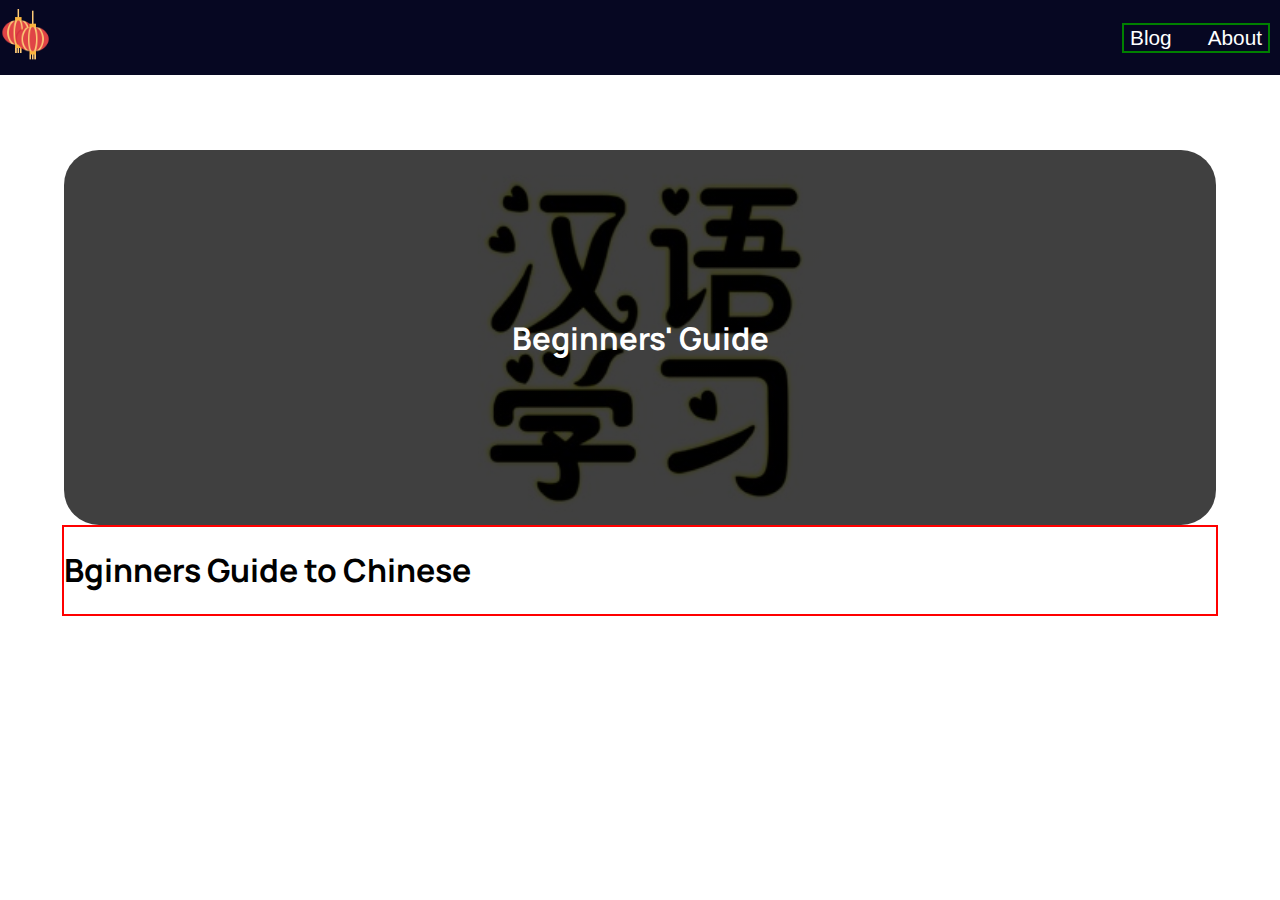
==== resources-and-content/beginners-guide.html @ 55307843 "first commit - commiting all files to repo" ====
<!DOCTYPE html>
<html lang="en">
<head>
    <meta charset="UTF-8">
    <meta http-equiv="X-UA-Compatible" content="IE=edge">
    <meta name="viewport" content="width=device-width, initial-scale=1.0">
    <title>Beginner's Guide</title>
    <link rel="stylesheet" href="/Style/beginners-guide.css">
    <link href="https://fonts.googleapis.com/css2?family=Manrope&display=swap" rel="stylesheet">

</head>
<body>
    <header>
            <!-- ICON -->
            
            <a href="/">
                <img class="lantern-icon" src="/Icons/lantern (1).png" alt="lantern.png">
            </a> 

            <!-- NAV -->
            <nav>
                <a href="/about- blog/blog.html">
                    <button class="blog">Blog</button>
                </a>

                <a  href="/about- blog/about.html">
                    <button class="about">About</button>
                </a>
            </nav>
            
    </header>

    <main>
        <!-- Hero -->
        <section class="hero">
            <h2>Beginners' Guide</h2>
        </section>


        <div class="content-wrapper">
            <article>
               <h1>Bginners Guide to Chinese</h1>
                
            </article>
        </div>


        
        
    </main>


</body>

</html>
---- Style/beginners-guide.css ----
/*-------
 Global styles-
  ------ */

  body{
    margin: 0;
    font-family: "Manrope" , sans-serif;
  }

button{
    cursor: pointer;
}

/*-------
 Header and NAV Layout
  ------ */
  header{
    display: flex;
    justify-content: space-between;
    align-items: center;
    margin-bottom: 75px;
  }

  nav{
  display: flex;
 align-items: center;
 gap: 1.5rem;
 margin-right: 10px;
 border: 2px solid green;
  }

/*-------
 Header style
  ------ */
  
header{
    background-color: hsl(238, 69%, 8%);
    min-height: 75px;
}
.lantern-icon{
    width: 10%;
}

 /* button and icon styles */
 .lantern-icon{
    width:10%
 }

 .blog , .about{
    background-color: transparent;
    border: none;
    color: white;
    font-size: 1.3rem;
    position: relative;
 }

 .blog::after{
    content: '';
    position: absolute;
    border: 1px solid white;
    bottom: -3px;
    left: 0;
    right: 0;
    transform: scaleX(0);
    transition: transform 500ms ease-in-out;
 }

.blog:hover::after{
    transform: scaleX(1);
}

.about::after{
    content: '';
    position: absolute;
    border: 1px solid white;
    bottom: -3px;
    left: 0;
    right: 0;
    transform: scaleX(0);
    transition: transform 500ms ease-in-out;
 }

.about:hover::after{
    transform: scaleX(1);
}



/*-------
 Page Layout
  ------ */

  /* Hero layout */
  
  .hero{
    /* border: 2px solid green; */
    width: 90%;
    margin: auto;
    display: flex;
    align-items: center;
    justify-content: center;
    
  }

  /* Hero style */

  .hero{
min-height: 375px;
background:  linear-gradient(hsla(295, 100%, 0%, 0.75)100%, hsla(295, 100%, 100%, 0.75)) 
    , url('/images/chinese.jpg');
background-size: contain;
background-repeat: no-repeat;
background-position: center;
border-radius: 35px;
color: white;
font-size: 1.3rem;
  }


  /* content layout */

  .content-wrapper{
    border: 2px solid red;
    width: 90%;
   margin: auto;
  }
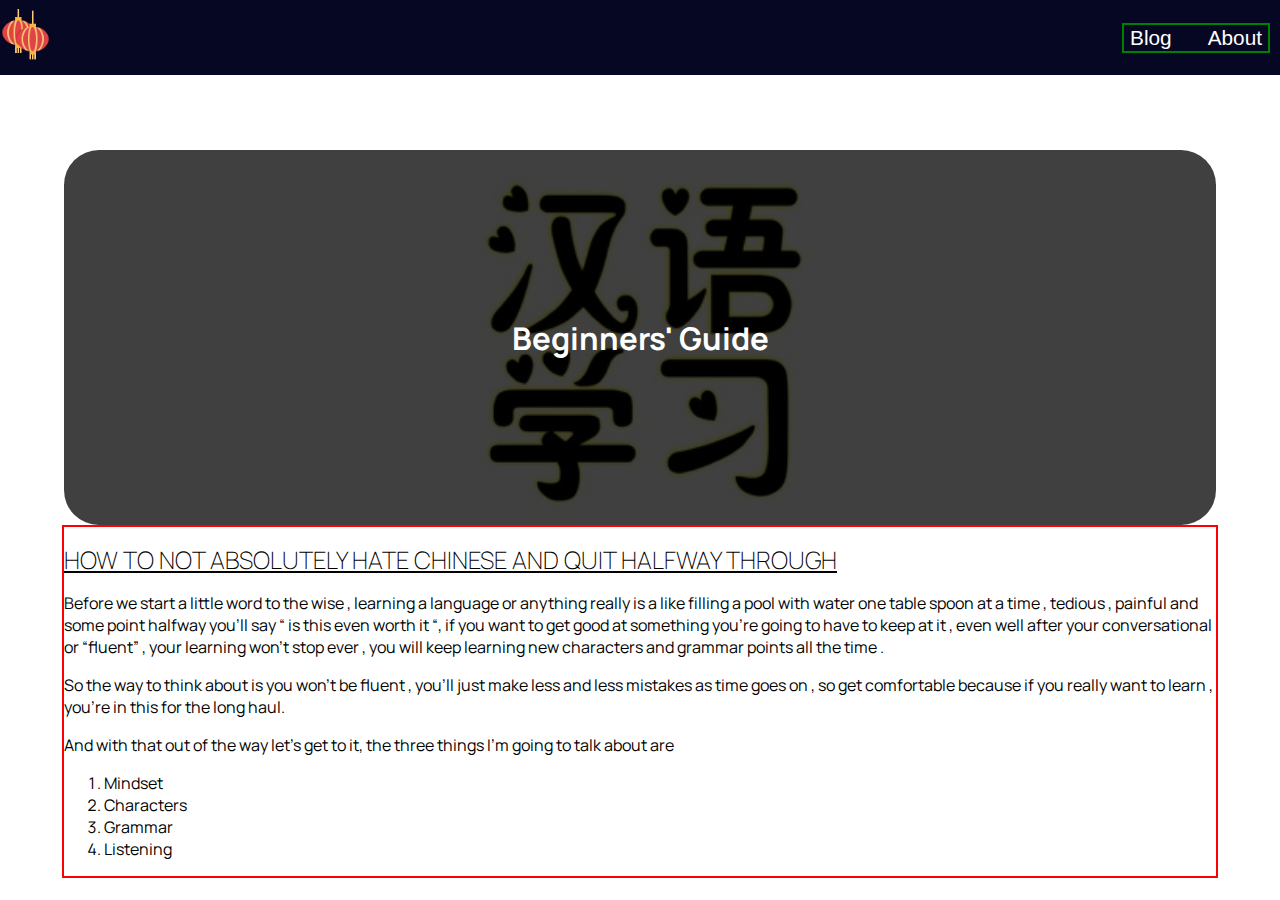
==== commit 56d3f476: "fixed the beginners-guide page not loading and updated the index.css" ====
--- a/resources-and-content/beginners-guide.html
+++ b/resources-and-content/beginners-guide.html
@@ -39,9 +39,30 @@
 
         <div class="content-wrapper">
             <article>
-               <h1>Bginners Guide to Chinese</h1>
-                
-            </article>
+           <h1>HOW TO NOT ABSOLUTELY HATE CHINESE AND QUIT HALFWAY THROUGH </h1>
+           <p>
+            Before we start a little word to the wise , learning a language or anything really is a like filling a pool with water one table spoon at a time , tedious , painful and some  point halfway you’ll say “ is this even worth it “, if you want to get good at something you’re going to have to keep at it , even well after your conversational or “fluent” , your learning won’t stop ever , you will keep learning new characters and grammar points all the time .
+           </p>
+           <p>
+            So the way to think about is you won’t be fluent , you’ll just make less and less mistakes as time goes on , so get comfortable because if you really want to learn , you’re in this for the long haul.
+
+
+           </p>
+
+        <p>
+            
+And with that out of the way let’s get to it, the three things I’m going to talk about are 
+  <ol>
+    <li>Mindset</li>
+    <li>Characters</li>
+    <li>Grammar</li>
+    <li>Listening</li>
+  </ol>
+
+     </p>
+   
+        </article>
+
         </div>
 
 
--- a/Style/beginners-guide.css
+++ b/Style/beginners-guide.css
@@ -27,6 +27,12 @@
  gap: 1.5rem;
  margin-right: 10px;
  border: 2px solid green;
+  }
+
+  h1{
+    text-decoration: underline;
+    font-weight: 200;
+    font-size: 1.5rem;
   }
 
 /*-------
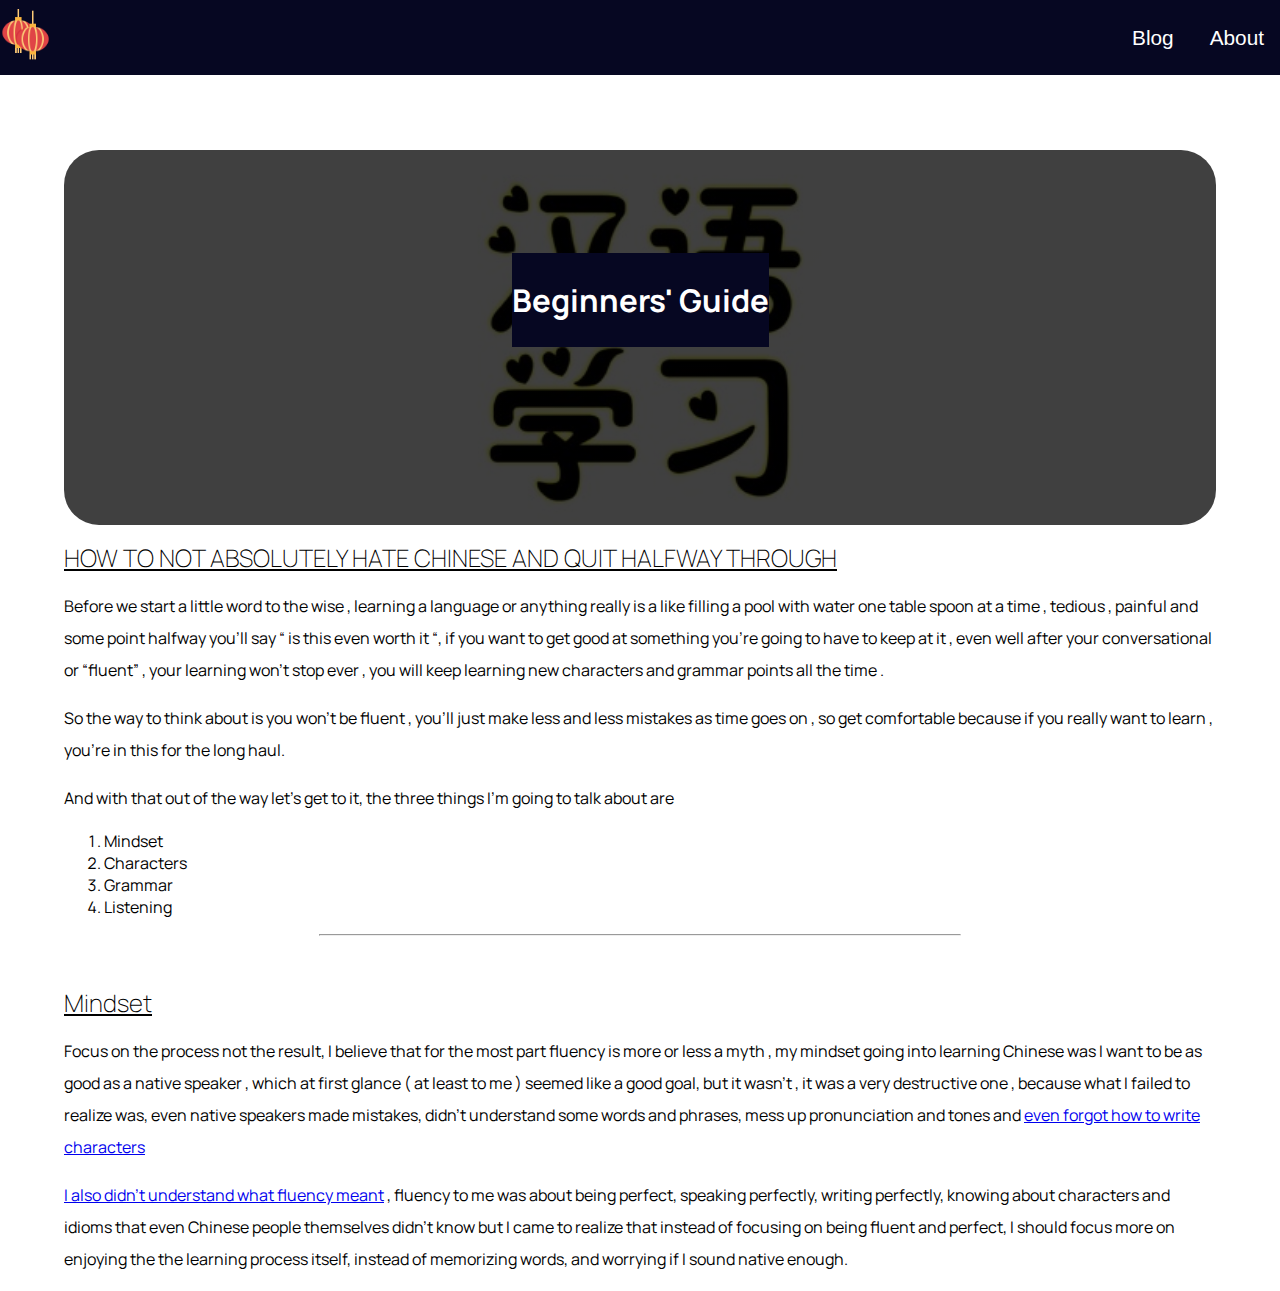
==== commit 246a41af: "1. changed the display of "content-wrappaer" to grid." ====
--- a/resources-and-content/beginners-guide.html
+++ b/resources-and-content/beginners-guide.html
@@ -33,12 +33,14 @@
     <main>
         <!-- Hero -->
         <section class="hero">
-            <h2>Beginners' Guide</h2>
+            <header>
+                <h2>Beginners' Guide</h2>
+            </header>
         </section>
 
 
-        <div class="content-wrapper">
-            <article>
+        <section>
+                <div class="content-wrapper">
            <h1>HOW TO NOT ABSOLUTELY HATE CHINESE AND QUIT HALFWAY THROUGH </h1>
            <p>
             Before we start a little word to the wise , learning a language or anything really is a like filling a pool with water one table spoon at a time , tedious , painful and some  point halfway you’ll say “ is this even worth it “, if you want to get good at something you’re going to have to keep at it , even well after your conversational or “fluent” , your learning won’t stop ever , you will keep learning new characters and grammar points all the time .
@@ -58,12 +60,32 @@
     <li>Grammar</li>
     <li>Listening</li>
   </ol>
+     </p>
+    </section>
 
-     </p>
-   
-        </article>
+    <hr>
 
         </div>
+        <article>
+            <div class="content-wrapper">
+                <h1>Mindset</h1>
+                <p>
+                    Focus on the process not the result, I believe that for the most part fluency is more or less a myth , my mindset going into learning Chinese was I want to be as good as a native speaker , which at first glance ( at least to me ) seemed like a good goal, but it wasn’t , it was a very destructive one , because what I failed to realize was, even native speakers made mistakes, didn’t understand some words and phrases, mess up pronunciation and tones and  <a href="https://youtu.be/zxHskrqMqII"> even forgot how to write characters</a>
+                </p>
+
+                <p>
+                    <a href="https://youtu.be/sU0zagnWeh8">I also didn't understand what fluency meant</a>
+                    , fluency to me was about being perfect, speaking perfectly, writing perfectly, knowing about characters and idioms that even Chinese people themselves didn’t know but I came to realize that instead of focusing on being fluent and perfect, I should focus more on enjoying the the learning process itself, instead of memorizing words, and worrying if I sound native enough. 
+                    
+                </p>
+
+                <h1></h1>
+
+                <p>
+
+                </p>
+            </div>
+        </article>
 
 
         
--- a/Style/beginners-guide.css
+++ b/Style/beginners-guide.css
@@ -5,11 +5,20 @@
   body{
     margin: 0;
     font-family: "Manrope" , sans-serif;
+    min-height: 100vh;
   }
 
-button{
+  button{
     cursor: pointer;
-}
+  }
+  hr{
+    width: 50%;
+    margin-bottom: 50px;
+  }
+
+  p{
+    line-height: 2rem;
+  }
 
 /*-------
  Header and NAV Layout
@@ -26,14 +35,14 @@
  align-items: center;
  gap: 1.5rem;
  margin-right: 10px;
- border: 2px solid green;
-  }
+ }
 
   h1{
     text-decoration: underline;
     font-weight: 200;
     font-size: 1.5rem;
   }
+
 
 /*-------
  Header style
@@ -48,9 +57,6 @@
 }
 
  /* button and icon styles */
- .lantern-icon{
-    width:10%
- }
 
  .blog , .about{
     background-color: transparent;
@@ -99,34 +105,32 @@
   /* Hero layout */
   
   .hero{
-    /* border: 2px solid green; */
     width: 90%;
     margin: auto;
     display: flex;
     align-items: center;
     justify-content: center;
+    height: 375px;
     
   }
 
   /* Hero style */
 
   .hero{
-min-height: 375px;
 background:  linear-gradient(hsla(295, 100%, 0%, 0.75)100%, hsla(295, 100%, 100%, 0.75)) 
     , url('/images/chinese.jpg');
-background-size: contain;
-background-repeat: no-repeat;
-background-position: center;
-border-radius: 35px;
-color: white;
-font-size: 1.3rem;
+  background-size: contain;
+ background-repeat: no-repeat;
+ background-position: center;
+ border-radius: 35px;
+ color: white;
+ font-size: 1.3rem;
   }
 
 
   /* content layout */
 
   .content-wrapper{
-    border: 2px solid red;
     width: 90%;
-   margin: auto;
+    margin: auto;
   }